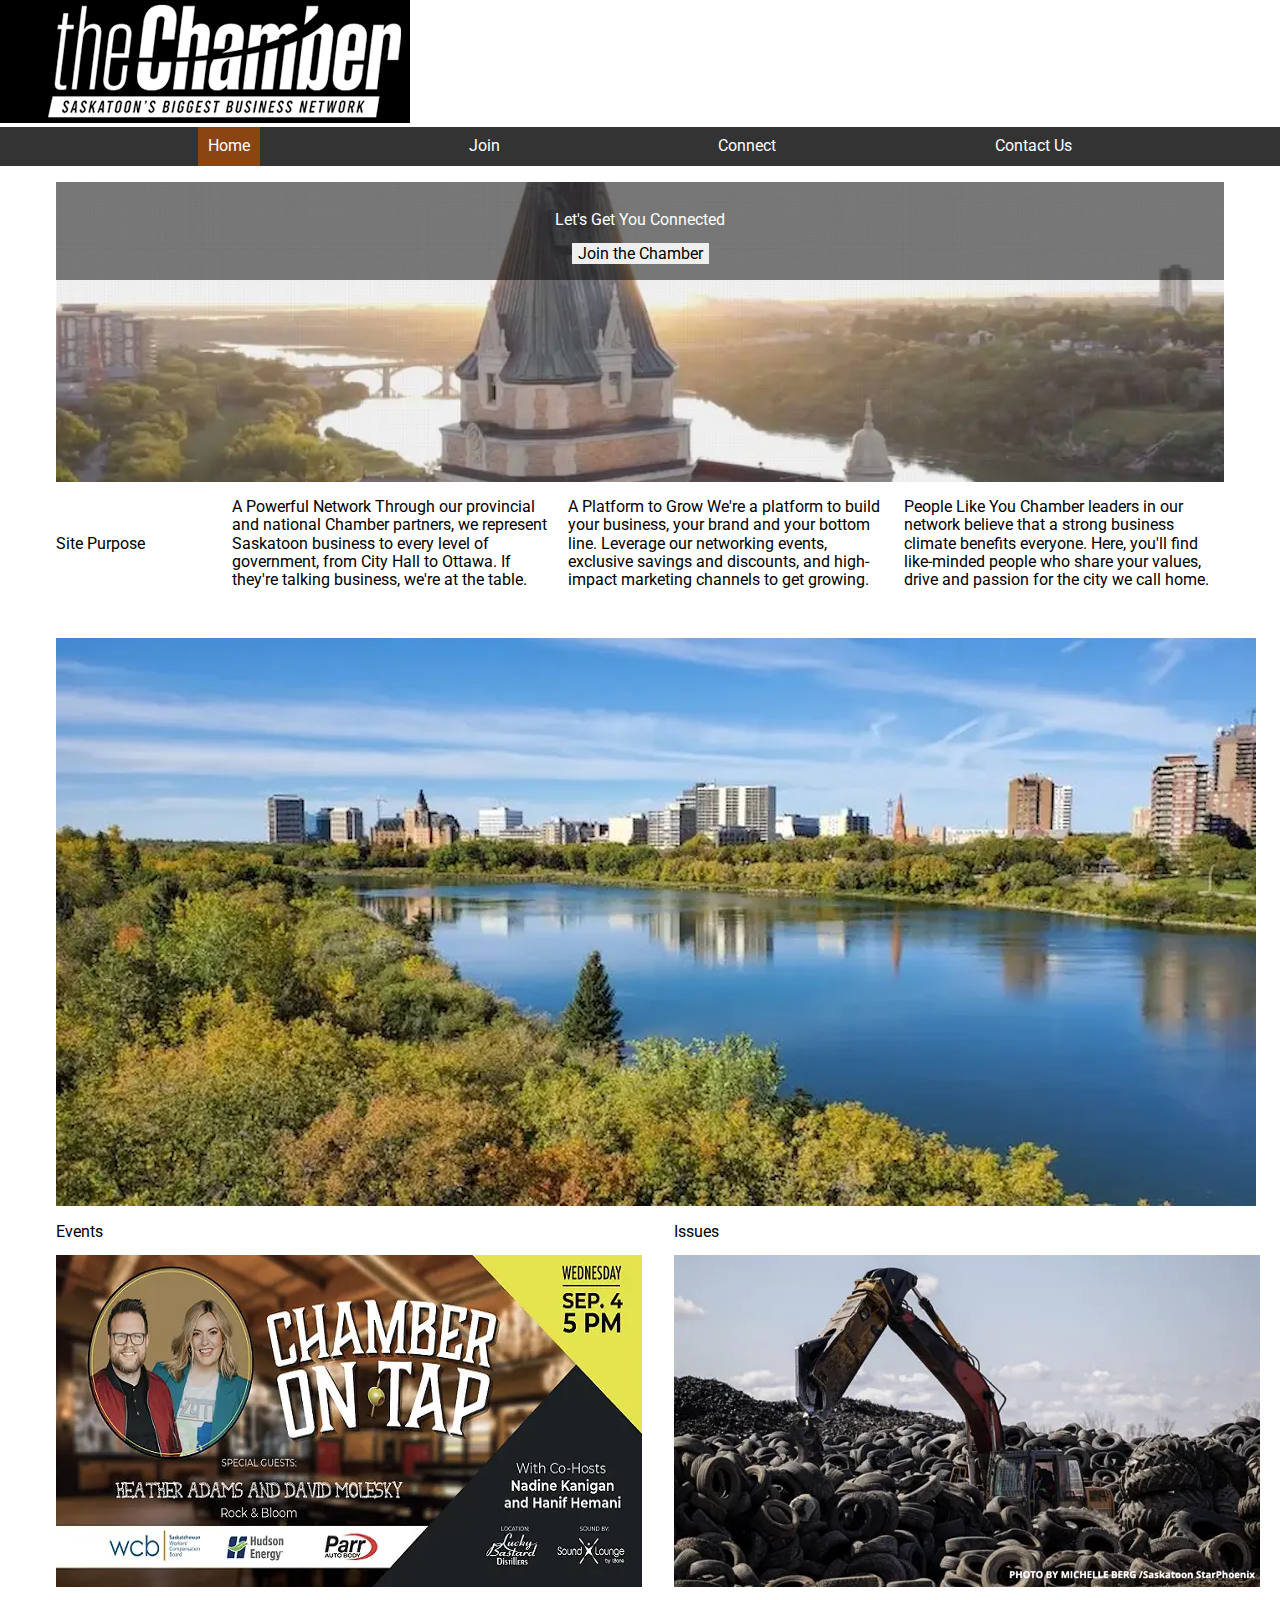
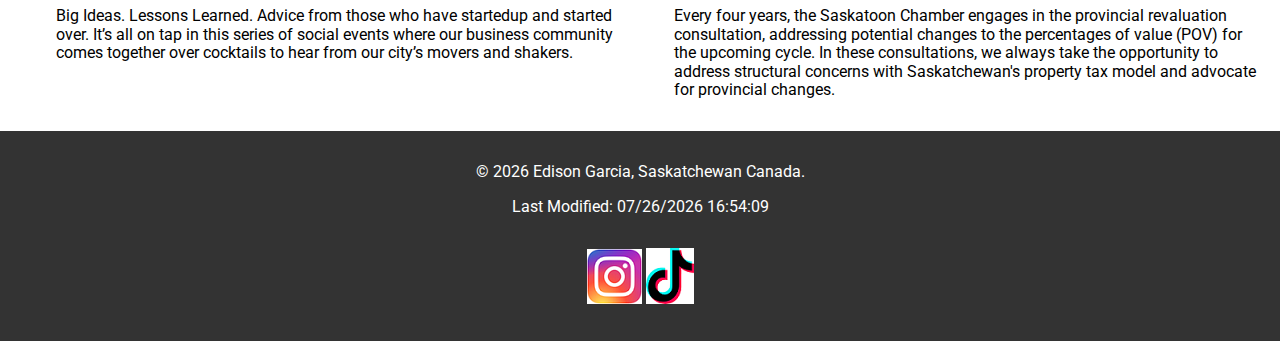
==== chamber/index.html @ f56862e7 "update" ====
<!DOCTYPE html>
<html lang="en">

<head>
    <meta charset="UTF-8">
    <meta name="viewport" content="width=device-width, initial-scale=1.0">
    <title>Chamber of Commerce</title>
    <meta name="description"
        content="Welcome to the Chamber of Commerce website. Join us to support and grow our local businesses.">
    <meta name="author" content="Edison Garcia">
    <link rel="icon" href="images/logo.png">
    <link rel="stylesheet" href="https://fonts.googleapis.com/css2?family=Roboto:wght@400;700&display=swap">
    <link rel="stylesheet" href="styles/large.css" media="(min-width: 769px)">
    <link rel="stylesheet" href="styles/base.css" >
    <link rel="stylesheet" href="styles/normalize.css">
    <meta property="og:title" content="Chamber of Commerce">
    <meta property="og:type" content="website">
    <meta property="og:image" content="https://github.com/chemcarl08/wdd230/blob/main/images/profile.jpg">
    <meta property="og:url" content="https://your-chamber-site.com">
    <script src="scripts/index.js" defer></script>
</head>
<body>
        <header>
            <img src="images/logo.png" alt="Logo">
            <nav>
                <button id="menuToggle" class="menu-toggle" aria-label="Toggle menu">≡</button>
                <ul id="menuLinks" class="menu-links">
                    <li><a href="#" class="active">Home</a></li>
                    <li><a href="#">Join</a></li>
                    <li><a href="#">Connect</a></li>
                    <li><a href="#">Contact Us</a></li>
                </ul>
            </nav>
        </header>


    <main>
        <section id="hero"
            style="background: url('images/main.webp') no-repeat center center/cover; height: 300px;">
            <div class="hero-content">
                <h2>Let's Get You Connected</h2>
                <button>Join the Chamber</button>
            </div>
        </section>
        <section id="site-purpose">
            <h2>Site Purpose</h2>
            <p>A Powerful Network
            Through our provincial and national Chamber partners, we represent Saskatoon business to every level of government, from
            City Hall to Ottawa. If they're talking business, we're at the table.</p>
            <p>A Platform to Grow
            We're a platform to build your business, your brand and your bottom line. Leverage our networking events, exclusive
            savings and discounts, and high-impact marketing channels to get growing.</p>
            <p>People Like You
            Chamber leaders in our network believe that a strong business climate benefits everyone. Here, you'll find like-minded
            people who share your values, drive and passion for the city we call home.</p>
        </section>

        <section id="featured-image">
            <img src="images/saskatoon.webp" alt="Featured Image">
        </section>

        <section id="events-issues">
            <div class="events">
                <h2>Events</h2>
                <div class="event">
                    <img src="images/events.webp" alt="Event Image">
                    <p>Big Ideas. Lessons Learned. Advice from those who have startedup and started over. It’s all on tap in this series of
                    social events where our business community comes together over cocktails to hear from our city’s movers and shakers.</p>
                </div>
            </div>
            <div class="issues">
                <h2>Issues</h2>
                <div class="issue">
                    <img src="images/issues.webp" alt="Issue Image">
                    <p>Every four years, the Saskatoon Chamber engages in the provincial revaluation consultation, addressing potential changes
                    to the percentages of value (POV) for the upcoming cycle. In these consultations, we always take the opportunity to
                    address structural concerns with Saskatchewan's property tax model and advocate for provincial changes.</p>
                </div>
            </div>
        </section>
    </main>

<footer>
    <p>&copy; <span id="currentyear"></span> Edison Garcia, Saskatchewan Canada.</p>
    <p id="lastModified"></p>
    <nav>
        <a href="https://instagram.com">
            <img src="images/instagram.png" alt="Instagram">
        </a>
        <a href="https://tiktok.com">
            <img src="images/tiktok.png" alt="Tiktok">
        </a>
    </nav>
</footer>
</body>

</html>
---- chamber/styles/large.css ----
/* Large Screen Styles */
header {
    flex-direction: row;
    justify-content: space-between;
    align-items: center;
}

nav ul {
    display: flex;
    justify-content: space-evenly;
    list-style-type: none;
    padding: 0;
    margin: 0;
    background-color: #333;
    text-align: center;
}

nav ul li {
    display: block;
}

nav ul li a {
    text-decoration: none;
    color: #fff;
    padding: 10px;
    display: block;
}

nav ul li a:hover,
nav ul li a.active {
    background-color: #8b4513;
}

#hero .hero-content {
    background: rgba(0, 0, 0, 0.5);
    color: white;
    padding: 1em;
    text-align: center;
}

main {
    max-width: 1200px;
    margin: 0 auto;
    padding: 1em;
}

#site-purpose {
    display: flex;
    align-items: center;
}

#site-purpose h2 {
    flex: 1;
}

#site-purpose p {
    flex: 2;
    margin-left: 1em;
}

#featured-image {
    margin-top: 2em;
}

#events-issues {
    display: flex;
    justify-content: space-between;
}

#events-issues .events,
#events-issues .issues {
    flex: 1;
    margin-right: 1em;
}

#events-issues .events {
    margin-right: 2em;
}

footer, footer img{
    background-color: #333;
    color: white;
    text-align: center;
    padding: 1em 0;
}

  #menuToggle {
      display: none;
  }
---- chamber/styles/base.css ----
@media (max-width: 767px) {
*,
    *::before,
    *::after {
        box-sizing: border-box;
        margin: 0;
        padding: 0;
    }

header img {
    width: 150px;
    margin-left: 1rem;
}

  ul.menu-links {
      display: none;
  }

nav ul {
    display: flex;
    flex-direction: column;
    align-items: center;
    padding: 0;
    margin: 0;
}

 #menuToggle {
     font-size: 2rem;
     background: none;
     border: none;
     color: black;
     cursor: pointer;
     width: 100%;
     text-align: right;
     padding: .25rem 2vw;
 }

 ul.menu-links.active {
     display: block;
 }

#hero .hero-content {
    background: rgba(0, 0, 0, 0.5);
    color: white;
    padding: 1em;
    text-align: center;
    margin: 2em;
}

main {
    padding: 1em;
}

#site-purpose,
#featured-image,
#events-issues {
    margin-bottom: 2em;
}

#site-purpose h2,
#events-issues .events h2,
#events-issues .issues h2 {
    border-bottom: 2px solid #333;
    padding-bottom: 0.5em;
}

#site-purpose p {
    margin: 0.5em 0;
}

#featured-image img,
.event img,
.issue img {
    width: 100%;
    height: auto;
    margin-bottom: 1em;
}

footer, footer img{
    background-color: #333;
    color: white;
    text-align: center;
    padding: 1em 0;
}

 header {
     position: relative;
 }

}
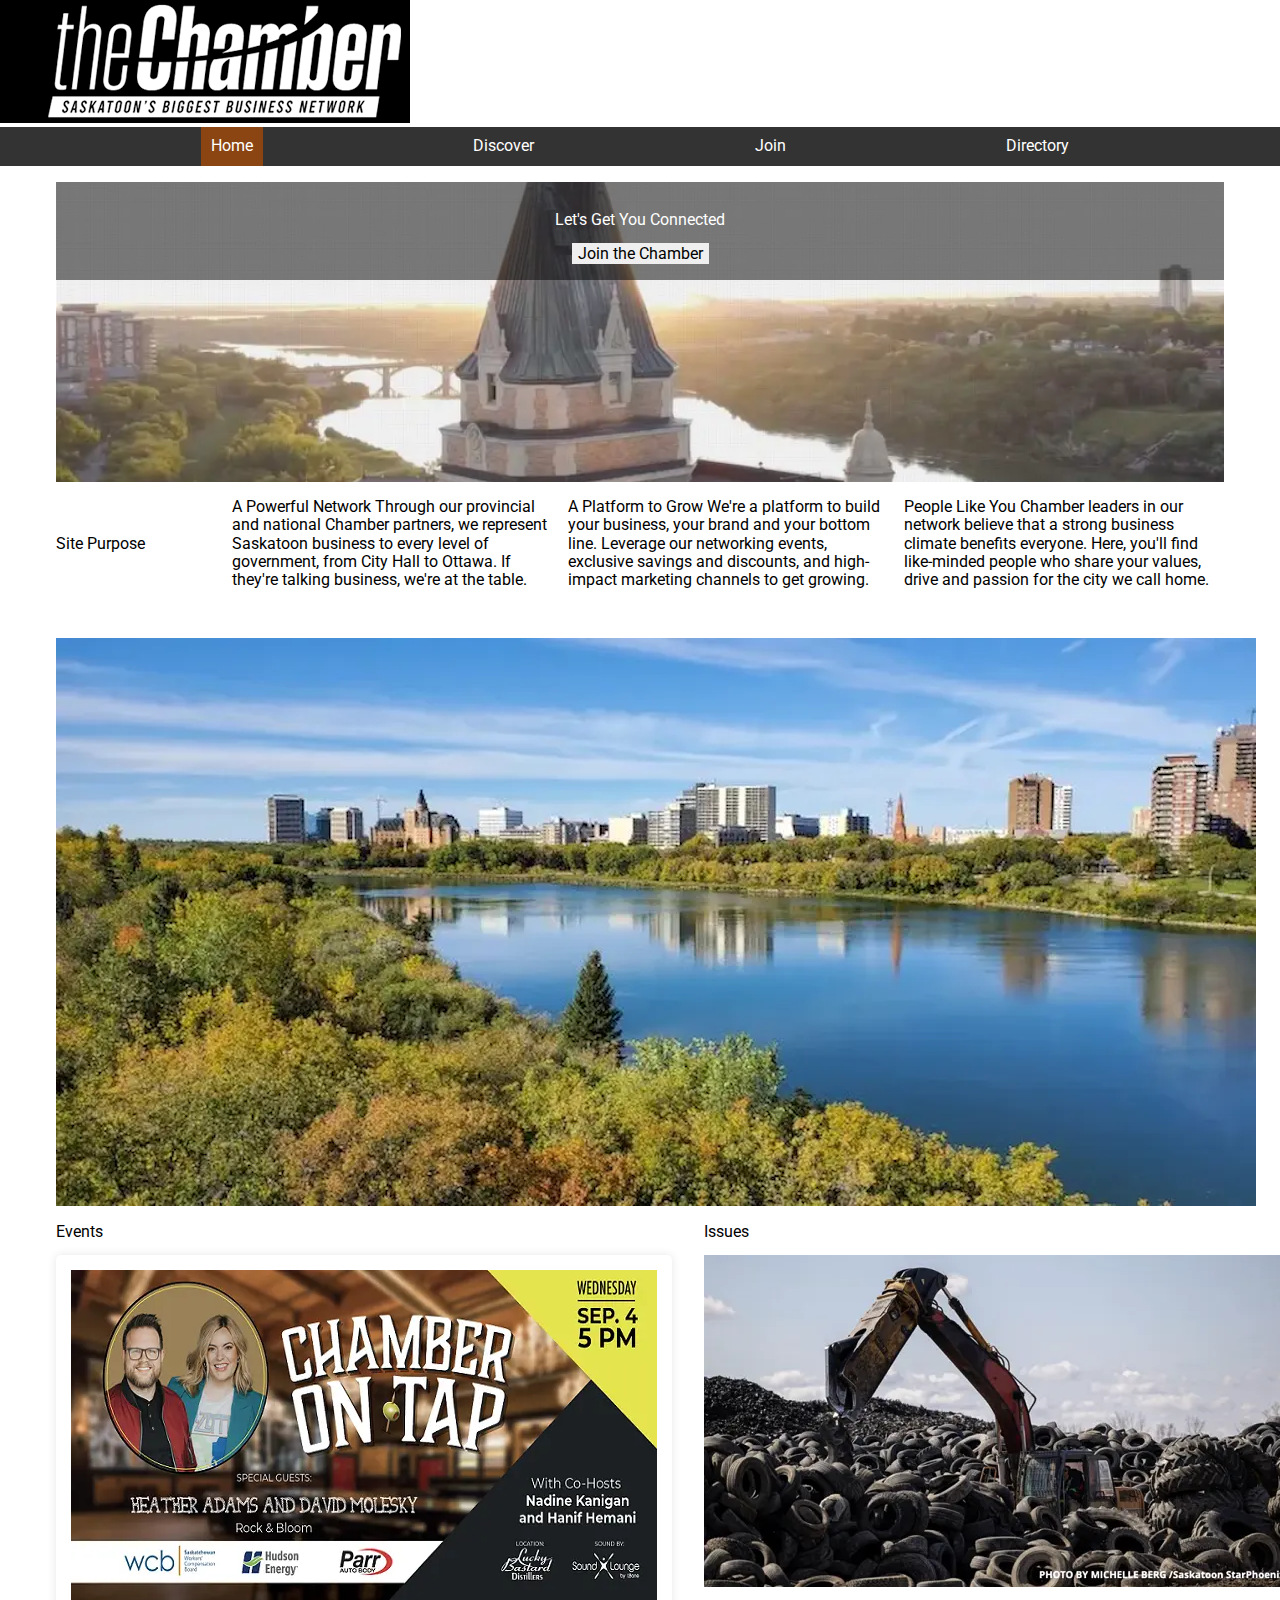
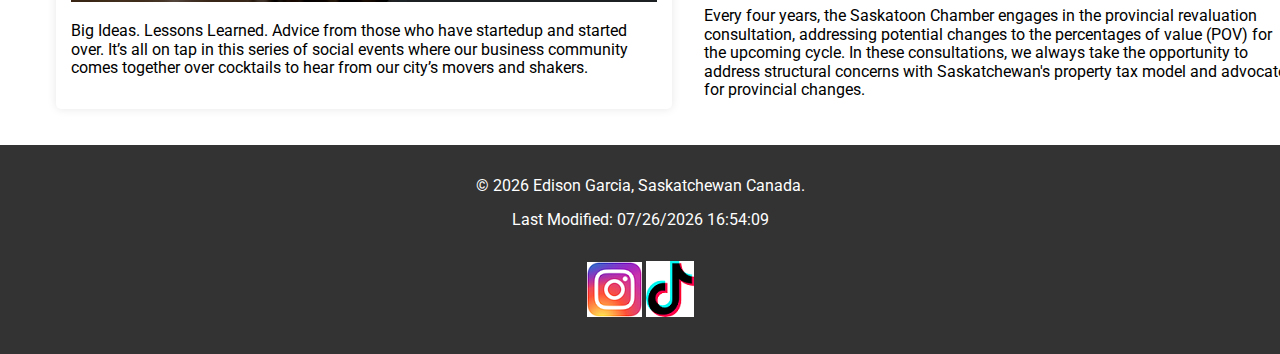
==== commit cbd39b8b: "update" ====
--- a/chamber/index.html
+++ b/chamber/index.html
@@ -26,9 +26,9 @@
                 <button id="menuToggle" class="menu-toggle" aria-label="Toggle menu">≡</button>
                 <ul id="menuLinks" class="menu-links">
                     <li><a href="#" class="active">Home</a></li>
+                    <li><a href="discover.html">Discover</a></li>
                     <li><a href="#">Join</a></li>
-                    <li><a href="#">Connect</a></li>
-                    <li><a href="#">Contact Us</a></li>
+                    <li><a href="#">Directory</a></li>
                 </ul>
             </nav>
         </header>
--- a/chamber/styles/large.css
+++ b/chamber/styles/large.css
@@ -1,4 +1,3 @@
-/* Large Screen Styles */
 header {
     flex-direction: row;
     justify-content: space-between;
@@ -44,6 +43,56 @@
     padding: 1em;
 }
 
+main.discover-main {
+    display: grid;
+    grid-template-columns: 1fr 2fr;
+    gap: 20px;
+    align-items: start;
+}
+
+.sidebar {
+    background-color: #eee;
+    padding: 20px;
+    border-radius: 5px;
+    display: flex;
+    flex-direction: column;
+    gap: 20px;
+}
+
+.main-content {
+    background-color: #fff;
+    padding: 20px;
+    border-radius: 5px;
+}
+
+.photo-gallery {
+    display: grid;
+    grid-template-columns: repeat(1, 1fr);
+    gap: 10px;
+}
+
+figure {
+    margin: 0;
+}
+
+figcaption {
+    text-align: center;
+    padding: 5px;
+    background-color: #eee;
+}
+
+footer,
+footer img {
+    background-color: #333;
+    color: white;
+    text-align: center;
+    padding: 1em 0;
+}
+
+#menuToggle {
+    display: none;
+}
+
 #site-purpose {
     display: flex;
     align-items: center;
@@ -77,13 +126,20 @@
     margin-right: 2em;
 }
 
-footer, footer img{
-    background-color: #333;
-    color: white;
-    text-align: center;
-    padding: 1em 0;
+.event {
+    background-color: #fff;
+    padding: 15px;
+    border-radius: 5px;
+    box-shadow: 0 0 10px rgba(0, 0, 0, 0.1);
+    margin-bottom: 20px;
 }
 
-  #menuToggle {
-      display: none;
-  }
+.event h3 {
+    margin-top: 0;
+}
+
+.top-image {
+    width: 100%;
+    height: auto;
+    display: block;
+}--- a/chamber/styles/base.css
+++ b/chamber/styles/base.css
@@ -1,5 +1,6 @@
 @media (max-width: 767px) {
-*,
+
+    *,
     *::before,
     *::after {
         box-sizing: border-box;
@@ -7,84 +8,145 @@
         padding: 0;
     }
 
-header img {
-    width: 150px;
-    margin-left: 1rem;
-}
+    header img {
+        width: 150px;
+        margin-left: 1rem;
+    }
 
-  ul.menu-links {
-      display: none;
-  }
+    ul.menu-links {
+        display: none;
+    }
 
-nav ul {
-    display: flex;
-    flex-direction: column;
-    align-items: center;
-    padding: 0;
-    margin: 0;
-}
+    nav ul {
+        display: flex;
+        flex-direction: column;
+        align-items: center;
+        padding: 0;
+        margin: 0;
+    }
 
- #menuToggle {
-     font-size: 2rem;
-     background: none;
-     border: none;
-     color: black;
-     cursor: pointer;
-     width: 100%;
-     text-align: right;
-     padding: .25rem 2vw;
- }
+    #menuToggle {
+        font-size: 2rem;
+        background: none;
+        border: none;
+        color: black;
+        cursor: pointer;
+        width: 100%;
+        text-align: right;
+        padding: .25rem 2vw;
+    }
 
- ul.menu-links.active {
-     display: block;
- }
+    ul.menu-links.active {
+        display: block;
+    }
 
-#hero .hero-content {
-    background: rgba(0, 0, 0, 0.5);
-    color: white;
-    padding: 1em;
-    text-align: center;
-    margin: 2em;
-}
+    #hero .hero-content {
+        background: rgba(0, 0, 0, 0.5);
+        color: white;
+        padding: 1em;
+        text-align: center;
+        margin: 2em;
+    }
 
-main {
-    padding: 1em;
-}
+    main {
+        padding: 1em;
+        display: grid;
+        grid-template-columns: 1fr;
+        gap: 20px;
+    }
 
-#site-purpose,
-#featured-image,
-#events-issues {
-    margin-bottom: 2em;
-}
+    main.discover-main {
+        display: grid;
+        grid-template-columns: 1fr;
+        gap: 20px;
+        align-items: start;
+    }
 
-#site-purpose h2,
-#events-issues .events h2,
-#events-issues .issues h2 {
-    border-bottom: 2px solid #333;
-    padding-bottom: 0.5em;
-}
+    .sidebar {
+        background-color: #eee;
+        padding: 20px;
+        border-radius: 5px;
+        display: flex;
+        flex-direction: column;
+        gap: 20px;
+    }
 
-#site-purpose p {
-    margin: 0.5em 0;
-}
+    .event {
+        background-color: #fff;
+        padding: 15px;
+        border-radius: 5px;
+        box-shadow: 0 0 10px rgba(0, 0, 0, 0.1);
+        margin-bottom: 20px;
+    }
 
-#featured-image img,
-.event img,
-.issue img {
-    width: 100%;
-    height: auto;
-    margin-bottom: 1em;
-}
+    .main-content {
+        background-color: #fff;
+        padding: 20px;
+        border-radius: 5px;
+    }
 
-footer, footer img{
-    background-color: #333;
-    color: white;
-    text-align: center;
-    padding: 1em 0;
-}
+    .photo-gallery {
+        display: grid;
+        grid-template-columns: 1fr;
+        gap: 10px;
+        justify-items: center;
+    }
 
- header {
-     position: relative;
- }
+    .photo-gallery img {
+        width: 100%;
+        height: auto;
+    }
 
+    #site-purpose,
+    #featured-image,
+    #events-issues {
+        margin-bottom: 2em;
+    }
+
+    #site-purpose h2,
+    #events-issues .events h2,
+    #events-issues .issues h2 {
+        border-bottom: 2px solid #333;
+        padding-bottom: 0.5em;
+    }
+
+    #site-purpose p {
+        margin: 0.5em 0;
+    }
+
+    #featured-image img,
+    .event img,
+    .issue img {
+        width: 100%;
+        height: auto;
+        margin-bottom: 1em;
+    }
+
+    .top-image {
+        width: 100%;
+        height: auto;
+        display: block;
+    }
+
+    footer,
+    footer img {
+        background-color: #333;
+        color: white;
+        text-align: center;
+        padding: 1em 0;
+    }
+
+    header {
+        position: relative;
+    }
+
+    figure {
+        margin: 0;
+    }
+
+    figcaption {
+        text-align: center;
+        padding: 5px;
+        background-color: #eee;
+    }
 }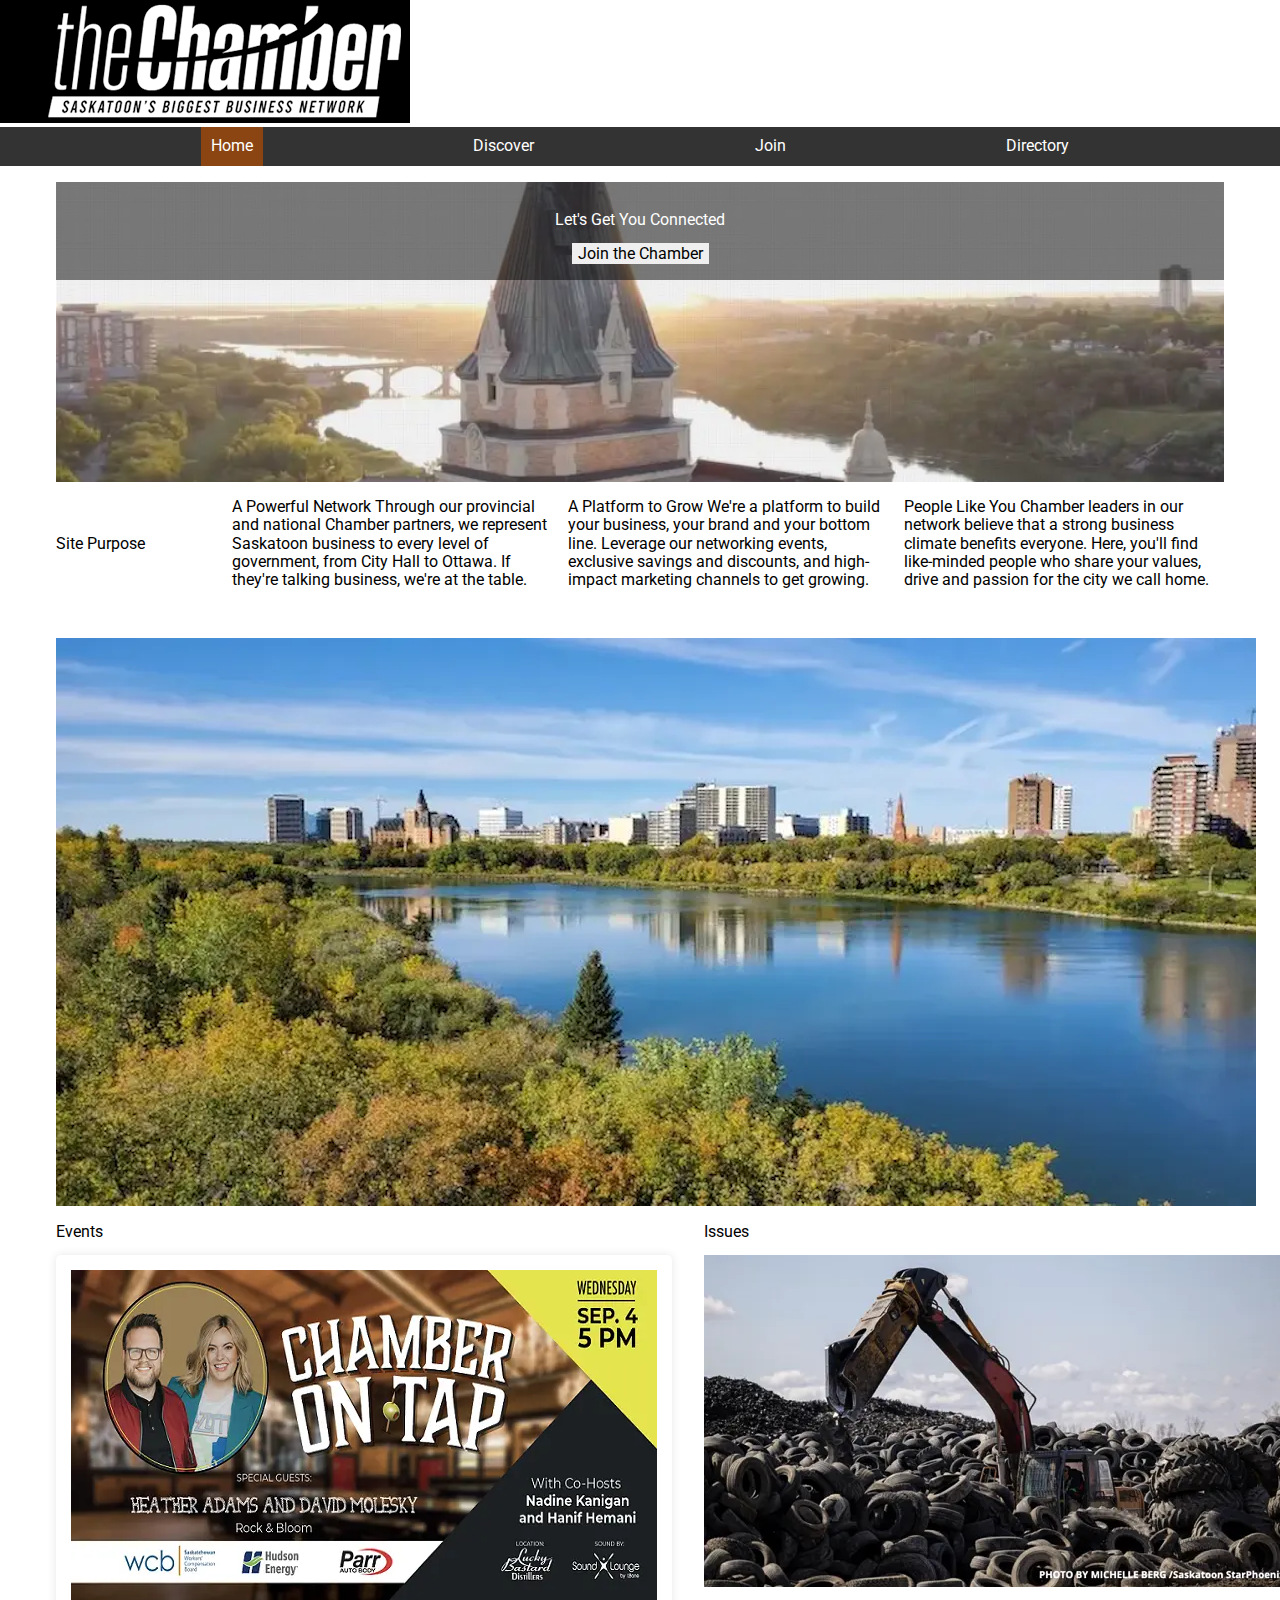
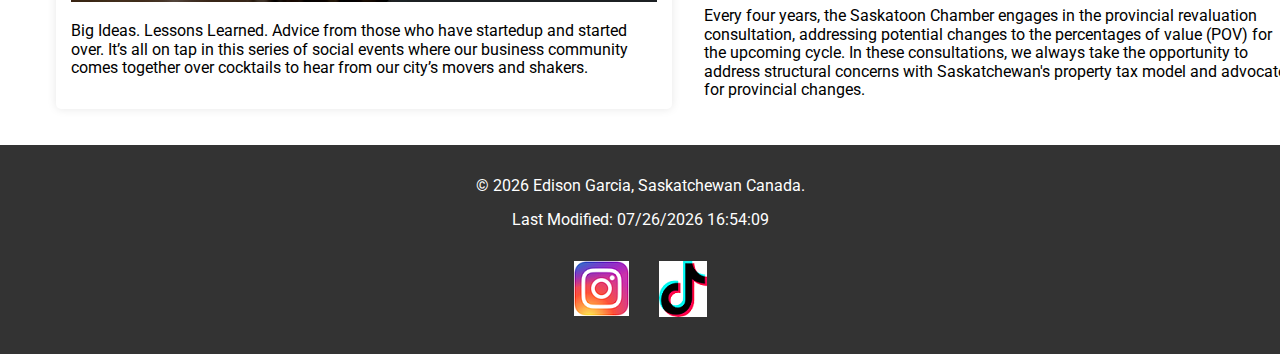
==== commit 78caec99: "update" ====
--- a/chamber/index.html
+++ b/chamber/index.html
@@ -27,8 +27,8 @@
                 <ul id="menuLinks" class="menu-links">
                     <li><a href="#" class="active">Home</a></li>
                     <li><a href="discover.html">Discover</a></li>
-                    <li><a href="#">Join</a></li>
-                    <li><a href="#">Directory</a></li>
+                    <li><a href="join.html">Join</a></li>
+                    <li><a href="directory.html">Directory</a></li>
                 </ul>
             </nav>
         </header>
@@ -57,6 +57,11 @@
 
         <section id="featured-image">
             <img src="images/saskatoon.webp" alt="Featured Image">
+            <div id="meet-greet-banner"
+                style="display:none; background-color: yellow; padding: 10px; text-align: center; position: absolute; top: 50%; left: 50%; transform: translate(-50%, -50%);">
+                <p>Join us for the Chamber of Commerce meet and greet on Wednesday at 7:00 p.m.</p>
+                <button id="close-banner" style="background: none; border: none; font-size: 1.5rem; cursor: pointer;">❌</button>
+            </div>
         </section>
 
         <section id="events-issues">
--- a/chamber/styles/large.css
+++ b/chamber/styles/large.css
@@ -71,6 +71,13 @@
     gap: 10px;
 }
 
+@media (min-width: 769px) {
+    .photo-gallery img:hover {
+        transform: scale(1.1);
+        transition: transform 0.3s ease;
+    }
+}
+
 figure {
     margin: 0;
 }
@@ -98,7 +105,7 @@
     align-items: center;
 }
 
-#site-purpose h2 {
+#site-purpose h2, h1 {
     flex: 1;
 }
 
@@ -142,4 +149,247 @@
     width: 100%;
     height: auto;
     display: block;
+}
+
+h1 {
+    display: none;
+}
+
+/*join.html*/
+#membership-form {
+    background-color: #fff;
+    padding: 20px;
+    border-radius: 5px;
+    box-shadow: 0 0 10px rgba(0, 0, 0, 0.1);
+}
+
+#membership-form h2,
+#membership-benefits h2 {
+    font-size: 2em;
+    font-weight: bold;
+    margin-bottom: 20px;
+}
+
+#membership-form label {
+    display: flex;
+    flex-direction: column;
+    margin-bottom: 10px;
+}
+
+#membership-form input[type="text"],
+#membership-form input[type="email"],
+#membership-form input[type="tel"],
+#membership-form textarea,
+#membership-form select {
+    padding: 10px;
+    border: 1px solid #ccc;
+    border-radius: 5px;
+}
+
+#membership-form input[type="submit"] {
+    padding: 10px 20px;
+    background-color: #8b4513;
+    color: #fff;
+    border: none;
+    border-radius: 5px;
+    cursor: pointer;
+}
+
+#membership-form input[type="submit"]:hover {
+    background-color: #5a2b0c;
+}
+
+#membership-benefits {
+    background-color: #eee;
+    padding: 20px;
+    border-radius: 5px;
+    box-shadow: 0 0 10px rgba(0, 0, 0, 0.1);
+}
+
+.membership-level {
+    background-size: cover;
+    padding: 20px;
+    border-radius: 5px;
+    margin-bottom: 20px;
+    text-align: center;
+}
+
+.membership-level h3 {
+    font-size: 1.5em;
+    margin-bottom: 10px;
+}
+
+.membership-level.free {
+    color: black;
+}
+
+.membership-level.bronze {
+    color: #c7340f;
+}
+
+.membership-level.silver {
+    color: rgb(39, 24, 245);
+}
+
+.membership-level.gold {
+    color: rgb(6, 56, 63);
+}
+
+@media (min-width: 769px) {
+main.join-main {
+    display: grid;
+    grid-template-columns: 2fr 1fr;
+    gap: 20px;
+}
+
+#membership-form {
+    grid-column: 1 / 2;
+}
+
+#membership-benefits {
+    grid-column: 2 / 3;
+}
+}
+
+#thank-you {
+    background-color: #f9f9f9;
+    padding: 50px;
+    border-radius: 10px;
+    text-align: center;
+    box-shadow: 0 0 10px rgba(0, 0, 0, 0.1);
+}
+
+#thank-you h2 {
+    font-size: 2.5em;
+    margin-bottom: 20px;
+    color: #333;
+}
+
+#thank-you p {
+    font-size: 1.2em;
+    margin-bottom: 20px;
+    color: #666;
+}
+
+#thank-you .button {
+    display: inline-block;
+    padding: 10px 20px;
+    font-size: 1.2em;
+    color: white;
+    background-color: #8b4513;
+    border: none;
+    border-radius: 5px;
+    text-decoration: none;
+    cursor: pointer;
+}
+
+#thank-you .button:hover {
+    background-color: #5a2b0c;
+}
+
+/* Directory page styles */
+#view-toggle {
+    text-align: center;
+    margin: 20px 0;
+}
+
+#view-toggle button {
+    padding: 10px 20px;
+    margin: 0 5px;
+    cursor: pointer;
+}
+
+#directory.grid .member {
+    display: inline-block;
+    width: 30%;
+    margin: 1%;
+    padding: 10px;
+    box-shadow: 0 0 10px rgba(0, 0, 0, 0.1);
+    border-radius: 5px;
+    text-align: center;
+    background-color: #f9f9f9;
+}
+
+#directory.list .member {
+    width: 100%;
+    margin: 10px 0;
+    padding: 20px;
+    box-shadow: 0 0 10px rgba(0, 0, 0, 0.1);
+    border-radius: 5px;
+    display: flex;
+    justify-content: space-between;
+    align-items: center;
+    background-color: #e0f7fa;
+    border-bottom: 1px solid #ccc;
+}
+
+#directory.list .member:nth-child(odd) {
+    background-color: #e0f7fa;
+}
+
+#directory.list .member:nth-child(even) {
+    background-color: #f9f9f9;
+}
+
+#directory.list .member img {
+    display: none;
+}
+
+#directory.list .member-info {
+    display: grid;
+    grid-template-columns: 1fr 2fr 1fr 1fr;
+    gap: 10px;
+    flex-grow: 1;
+    align-items: center;
+}
+
+#directory.list .member-info h3 {
+    margin: 0;
+}
+
+#directory.list .member-info p,
+#directory.list .member-info a {
+    margin: 0;
+    white-space: normal;
+}
+
+#directory.list .member-info a {
+    color: #006064;
+    text-decoration: none;
+}
+
+#directory.list .member-info a:hover {
+    text-decoration: underline;
+}
+
+footer nav {
+    display: flex;
+    justify-content: center;
+}
+
+footer nav a {
+    margin: 0 15px;
+}
+
+#featured-image {
+    position: relative;
+}
+
+#meet-greet-banner {
+    display: none;
+    background-color: yellow;
+    padding: 10px;
+    text-align: center;
+    position: absolute;
+    top: 50%;
+    left: 50%;
+    transform: translate(-50%, -50%);
+    z-index: 1000;
+}
+
+#close-banner {
+    background: none;
+    border: none;
+    font-size: 1.5rem;
+    cursor: pointer;
 }--- a/chamber/styles/base.css
+++ b/chamber/styles/base.css
@@ -103,7 +103,7 @@
         margin-bottom: 2em;
     }
 
-    #site-purpose h2,
+    #site-purpose h2,h1,
     #events-issues .events h2,
     #events-issues .issues h2 {
         border-bottom: 2px solid #333;
@@ -149,4 +149,167 @@
         padding: 5px;
         background-color: #eee;
     }
-}+
+    /*join.html*/
+    .join-main {
+        display: grid;
+        grid-template-columns: 1fr;
+        gap: 20px;
+     }
+    
+    #membership-form,
+    #membership-benefits {
+        padding: 20px;
+        border-radius: 5px;
+        background-color: #fff;
+        box-shadow: 0 0 10px rgba(0, 0, 0, 0.1);
+    }
+    
+    #membership-form h2,
+    #membership-benefits h2 {
+        font-size: 2em;
+        font-weight: bold;
+        margin-bottom: 20px;
+    }
+    
+    #membership-form label {
+        display: flex;
+        flex-direction: column;
+        margin-bottom: 10px;
+    }
+    
+    #membership-form input[type="text"],
+    #membership-form input[type="email"],
+    #membership-form input[type="tel"],
+    #membership-form textarea,
+    #membership-form select {
+        padding: 10px;
+        border: 1px solid #ccc;
+        border-radius: 5px;
+    }
+    
+    #membership-form input[type="submit"] {
+        padding: 10px 20px;
+        background-color: #8b4513;
+        color: #fff;
+        border: none;
+        border-radius: 5px;
+        cursor: pointer;
+    }
+    
+    #membership-form input[type="submit"]:hover {
+        background-color: #5a2b0c;
+    }
+    
+    .membership-level {
+        background-size: cover;
+        color: #fff;
+        padding: 20px;
+        border-radius: 5px;
+        margin-bottom: 20px;
+        text-align: center;
+    }
+    
+    .membership-level h3 {
+        font-size: 1.5em;
+        margin-bottom: 10px;
+    }
+    
+    .membership-level.free {
+        color: black;
+    }
+    
+    .membership-level.bronze {
+        color: #c7340f;
+    }
+    
+    .membership-level.silver {
+        color: rgb(39, 24, 245);
+    }
+    
+    .membership-level.gold {
+        color: rgb(6, 56, 63);
+    }
+
+/* Directory.html*/
+    #view-toggle {
+        text-align: center;
+        margin: 20px 0;
+    }
+
+    #view-toggle button {
+        padding: 10px 20px;
+        margin: 0 5px;
+        cursor: pointer;
+    }
+
+    #directory {
+        display: flex;
+        flex-wrap: wrap;
+        justify-content: center;
+        margin-top: 20px;
+    }
+
+    #directory.grid {
+        flex-direction: row;
+    }
+
+    #directory.list {
+        flex-direction: column;
+    }
+
+    #directory.grid .member {
+        display: inline-block;
+        width: 100%;
+        margin: 1%;
+        padding: 10px;
+        box-shadow: 0 0 10px rgba(0, 0, 0, 0.1);
+        border-radius: 5px;
+        text-align: center;
+        background-color: #f9f9f9;
+    }
+
+    #directory.list .member {
+        width: 100%;
+        margin: 10px 0;
+        padding: 20px;
+        box-shadow: 0 0 10px rgba(0, 0, 0, 0.1);
+        border-radius: 5px;
+        display: flex;
+        justify-content: space-between;
+        align-items: center;
+        background-color: #f9f9f9;
+        border-bottom: 1px solid #333;
+    }
+
+    #directory.list .member img {
+        display: none;
+    }
+
+    #directory img {
+        max-width: 100px;
+        max-height: 100px;
+        object-fit: cover;
+        border-radius: 50%;
+        margin-bottom: 10px;
+    }
+
+    #directory h3 {
+        margin: 10px 0;
+    }
+
+    #directory p,
+    #directory a {
+        margin: 5px 0;
+    }
+
+    #directory.list .member-info {
+        flex-grow: 1;
+        margin-left: 20px;
+    }
+
+    #directory.list .member-info p,
+    #directory.list .member-info a {
+        margin-bottom: 10px;
+    }
+    }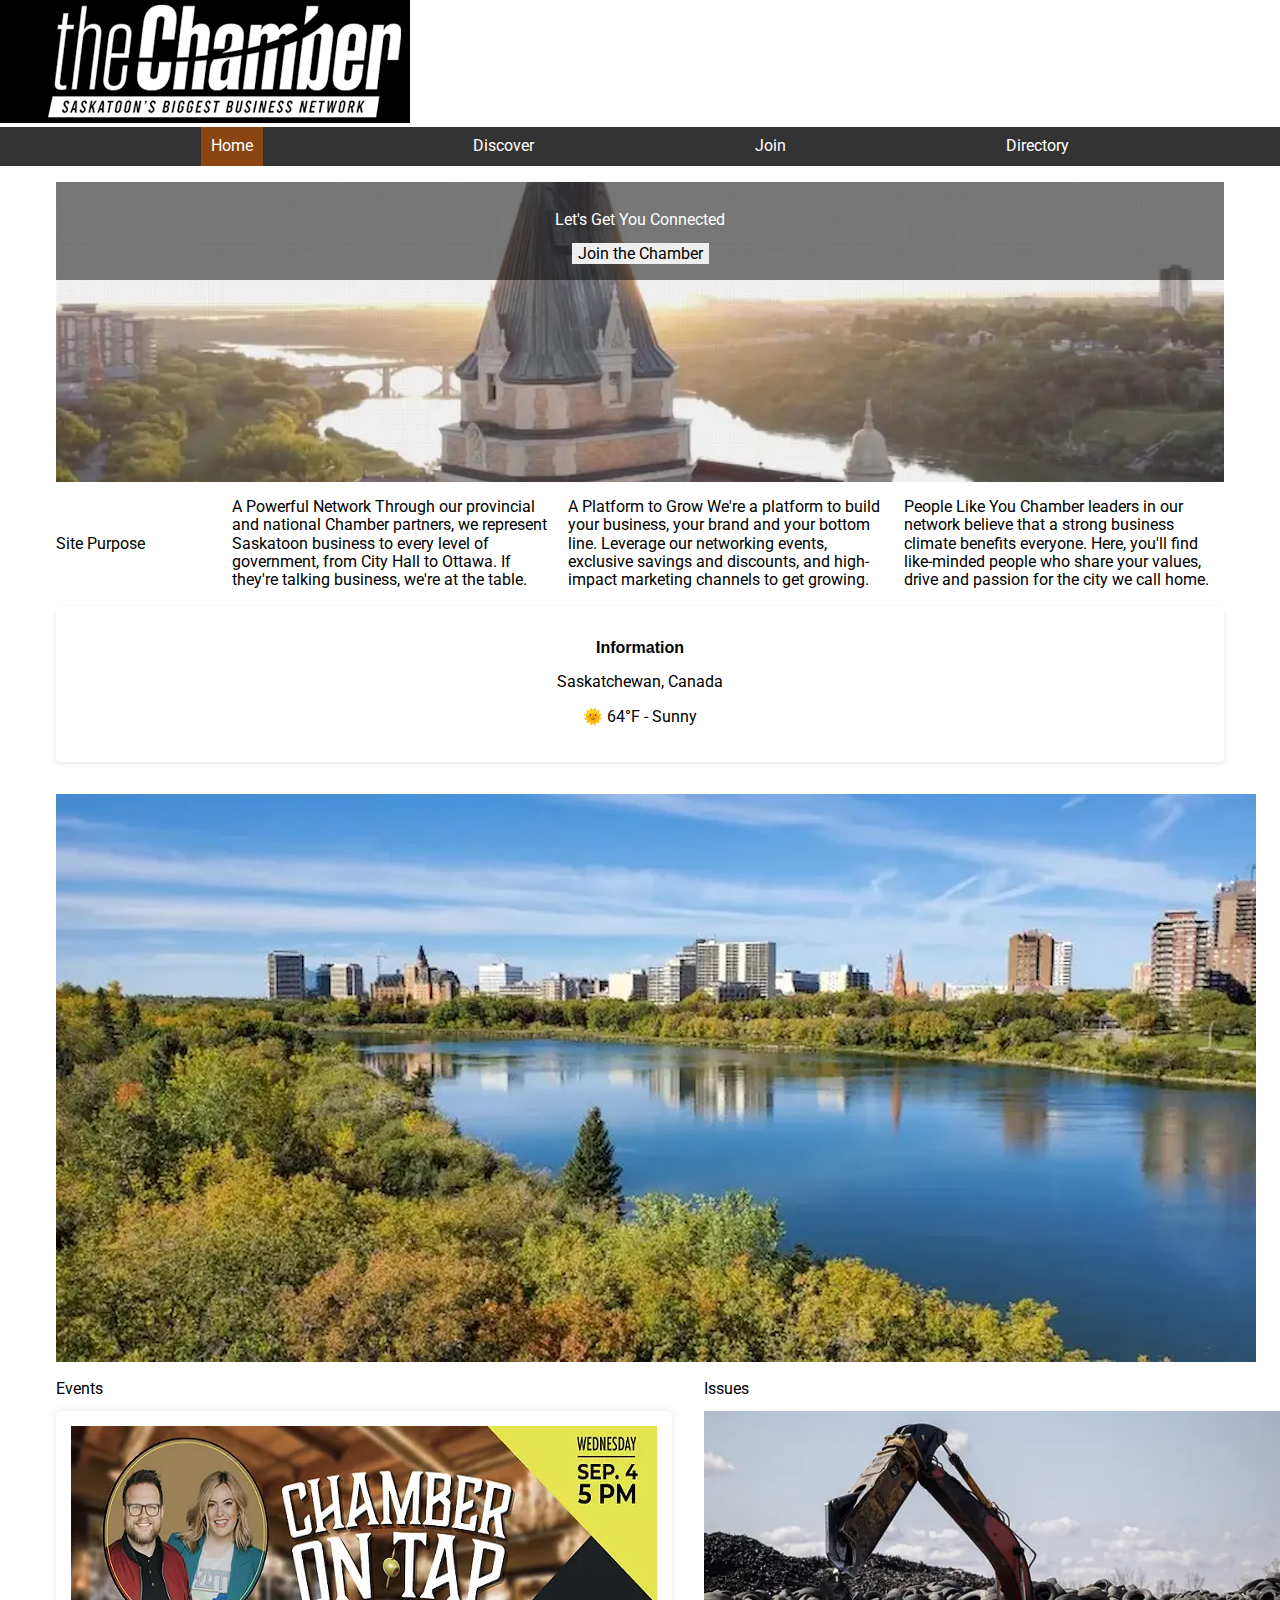
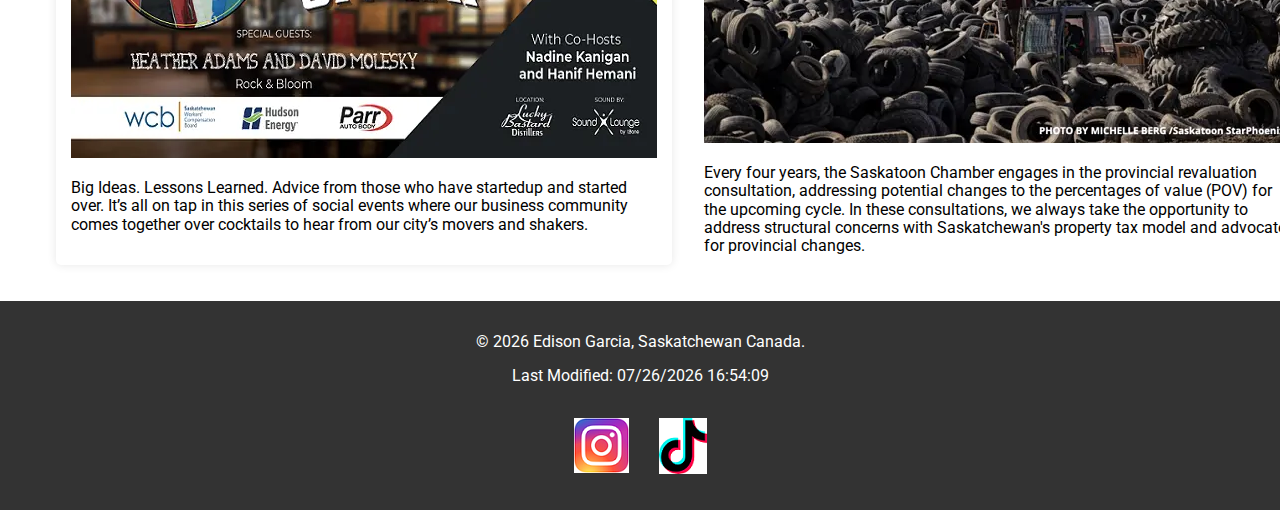
==== commit a0f3dc5d: "update" ====
--- a/chamber/index.html
+++ b/chamber/index.html
@@ -38,6 +38,7 @@
         <section id="hero"
             style="background: url('images/main.webp') no-repeat center center/cover; height: 300px;">
             <div class="hero-content">
+                <h1>Saskatoon Chamber of Commerce</h1>
                 <h2>Let's Get You Connected</h2>
                 <button>Join the Chamber</button>
             </div>
@@ -53,6 +54,11 @@
             <p>People Like You
             Chamber leaders in our network believe that a strong business climate benefits everyone. Here, you'll find like-minded
             people who share your values, drive and passion for the city we call home.</p>
+        </section>
+        <section class="card">
+            <h2>Information</h2>
+            <p>Saskatchewan, Canada</p>
+            <p>🌞 64°F - Sunny</p>
         </section>
 
         <section id="featured-image">
--- a/chamber/styles/large.css
+++ b/chamber/styles/large.css
@@ -392,4 +392,18 @@
     border: none;
     font-size: 1.5rem;
     cursor: pointer;
+}
+
+.card {
+    background-color: #fff;
+    padding: 20px;
+    border-radius: 5px;
+    text-align: center;
+    box-shadow: 0 2px 5px rgba(0, 0, 0, 0.1);
+}
+
+.card h2 {
+    margin-bottom: 10px;
+    font-family: 'Open Sans', sans-serif;
+    font-weight: 600;
 }--- a/chamber/styles/base.css
+++ b/chamber/styles/base.css
@@ -312,4 +312,41 @@
     #directory.list .member-info a {
         margin-bottom: 10px;
     }
+    }
+
+    #featured-image {
+        position: relative;
+    }
+    
+    #meet-greet-banner {
+        display: none;
+        background-color: yellow;
+        padding: 10px;
+        text-align: center;
+        position: absolute;
+        top: 50%;
+        left: 50%;
+        transform: translate(-50%, -50%);
+        z-index: 1000;
+    }
+    
+    #close-banner {
+        background: none;
+        border: none;
+        font-size: 1.5rem;
+        cursor: pointer;
+    }
+
+    .card {
+        background-color: #fff;
+        padding: 20px;
+        border-radius: 5px;
+        text-align: center;
+        box-shadow: 0 2px 5px rgba(0, 0, 0, 0.1);
+    }
+
+    .card h2 {
+        margin-bottom: 10px;
+        font-family: 'Open Sans', sans-serif;
+        font-weight: 600;
     }